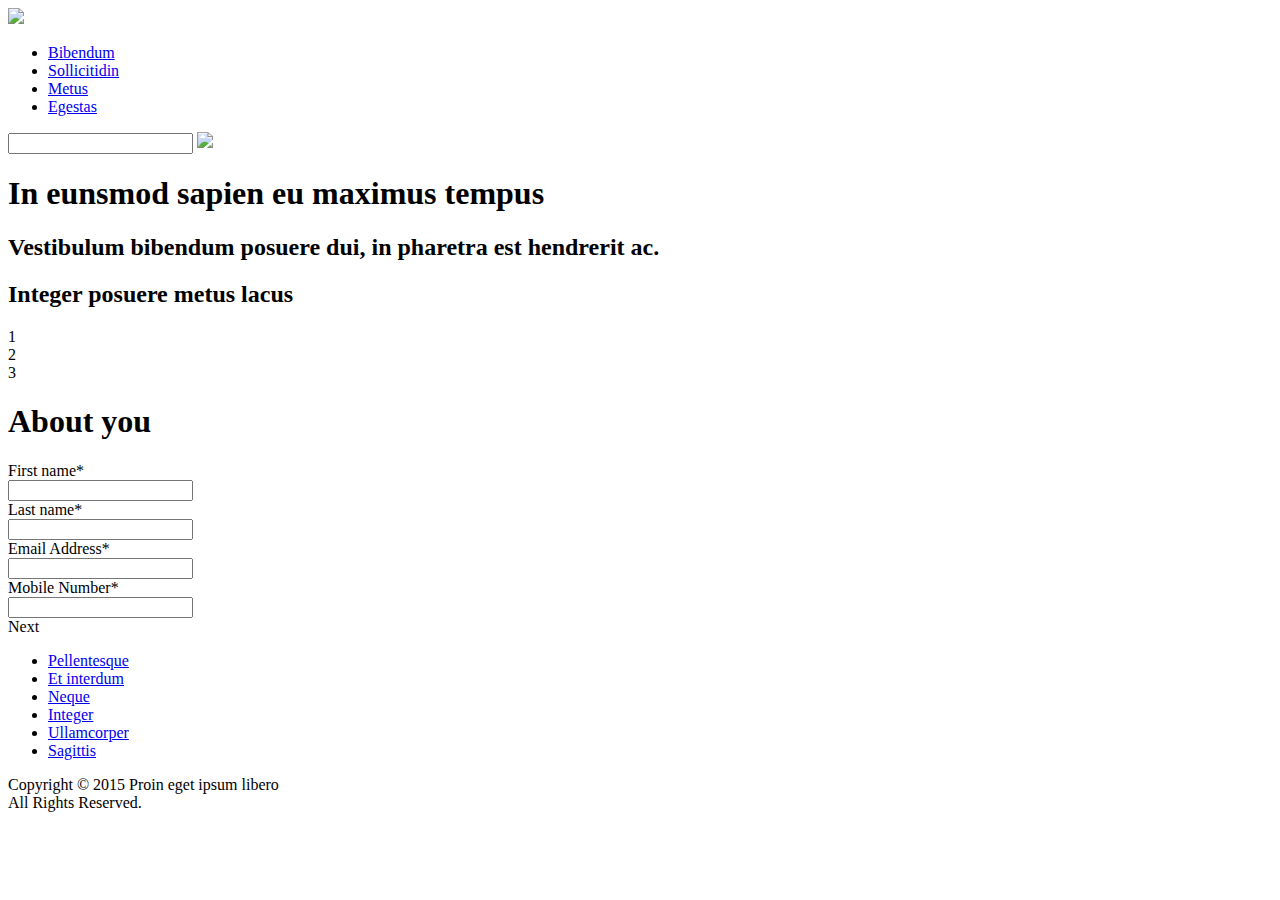
==== index.html @ 46037002 "Added form content in index.html and screen.scss!" ====
<!DOCTYPE html>
<html lang="en">
<head>
    <meta charset="UTF-8">
    <link rel="stylesheet" href="stylesheets/screen.css"/>
    <title>VIVAMUS</title>
</head>
<body>
    <header>
        <div class="logo-div">
            <img src="images/NXTLVL_WEBDEV_VIVA_LOGO.png" class="logo">
        </div>
        <div class="menu-div">
            <ul>
                <li>
                    <a href="#">Bibendum</a>
                </li>
                <li>
                    <a href="#">Sollicitidin</a>
                </li>
                <li>
                    <a href="#">Metus</a>
                </li>
                <li>
                    <a href="#">Egestas</a>
                </li>
            </ul>
        </div>
        <div class="search-div">
            <input src="image/search.png">
            <img src="images/NXTLVL_WEBDEV_ICON_MAGNIFYING.png"/>
        </div>
    </header>

    <!-- section-->
    <section>
        <div>
        <h1>In eunsmod sapien eu maximus tempus</h1>
        </div>
        <div>
        <h2>Vestibulum bibendum posuere dui, in pharetra est hendrerit ac.</h2>
        <h2>Integer posuere metus lacus</h2>
        </div>
    </section>

    <div class="first-page-div">
        <!--each div must display: inline-block;-->
        <div class="phase-div">
            <div class="round-div" id="first-phase">1</div>
            <div class="round-div" id="circle-center">2</div>
            <div class="round-div">3</div>
            <div class="dash-div"></div>
        </div>


        <div class="form-first-page-div">
            <form>
                <h1>About you</h1>
                <div class="center-div">
                    <div class="row-div">
                        <div class="halfWidth-div">
                            <div class="form-head-font">
                                First name*
                            </div>
                            <div class="left">
                                <input type="text"/>
                            </div>
                        </div>
                        <div  class="halfWidth-div">
                            <div id="right-form-head-font">
                                Last name*
                            </div>
                            <div class="right">
                                <input type="text"/>
                            </div>
                        </div>

                    </div>
                    <div class="row-div">
                        <div class="form-head-font">
                            Email Address*
                        </div>
                        <div class="fullWidth">
                            <input type="text"/>
                        </div>
                    </div>
                    <div class="row-div">
                        <div class="form-head-font">
                            Mobile Number*
                        </div>
                        <div class="fullWidth">
                            <input type="text"/>
                        </div>
                    </div>

                </div>


            </form>


            <!--float right-->


        </div>
        <div class="button-div">
            <div class="button">Next</div>
        </div>

    </div>

    <footer>
        <div class="circles">
            <div></div>
            <div></div>
            <div></div>
            <div></div>
            <div></div>
        </div>
        <div class="links">
            <ul>
                <li>
                    <a href="#">Pellentesque</a>
                </li>
                <li>
                    <a href="#">Et interdum</a>
                </li>
                <li>
                    <a href="#">Neque</a>
                </li>
                <li>
                    <a href="#">Integer</a>
                </li>
                <li>
                    <a href="#">Ullamcorper</a>
                </li>
                <li>
                    <a href="#">Sagittis</a>
                </li>
            </ul>
        </div>
        <div class="copy-right">
            Copyright &#169; 2015 Proin eget ipsum libero <br>
            All Rights Reserved.
        </div>
    </footer>

</body>
</html>
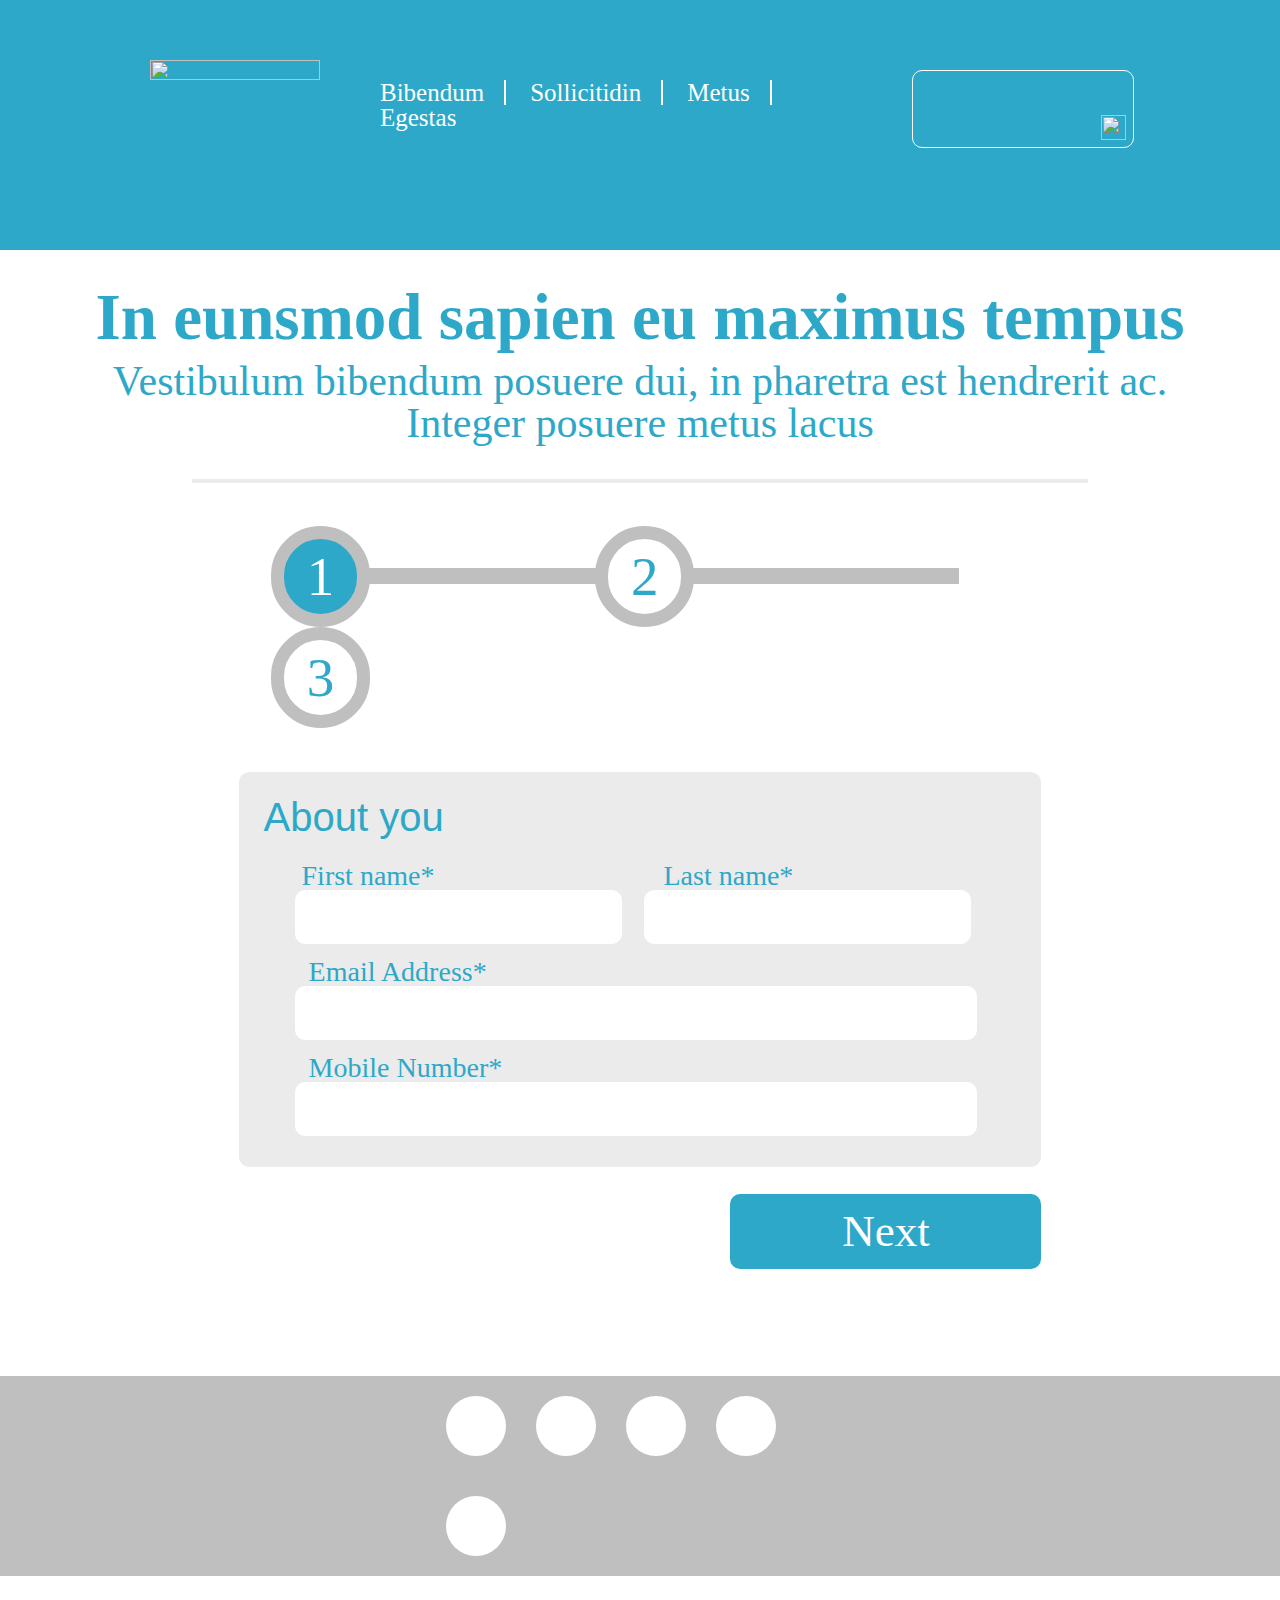
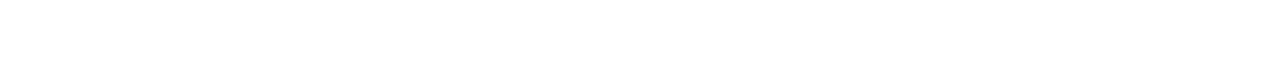
==== commit a33b29f5: "fix integration bug" ====
--- a/index.html
+++ b/index.html
@@ -109,6 +109,7 @@
 
     </div>
 
+
     <footer>
         <div class="circles">
             <div></div>
--- a/stylesheets/screen.css
+++ b/stylesheets/screen.css
@@ -0,0 +1,403 @@
+/* Welcome to Compass.
+ * In this file you should write your main styles. (or centralize your imports)
+ * Import this file using the following HTML or equivalent:
+ * <link href="/stylesheets/screen.css" media="screen, projection" rel="stylesheet" type="text/css" /> */
+/* line 5, ../../../../../Ruby23-x64/lib/ruby/gems/2.3.0/gems/compass-core-1.0.3/stylesheets/compass/reset/_utilities.scss */
+html, body, div, span, applet, object, iframe,
+h1, h2, h3, h4, h5, h6, p, blockquote, pre,
+a, abbr, acronym, address, big, cite, code,
+del, dfn, em, img, ins, kbd, q, s, samp,
+small, strike, strong, sub, sup, tt, var,
+b, u, i, center,
+dl, dt, dd, ol, ul, li,
+fieldset, form, label, legend,
+table, caption, tbody, tfoot, thead, tr, th, td,
+article, aside, canvas, details, embed,
+figure, figcaption, footer, header, hgroup,
+menu, nav, output, ruby, section, summary,
+time, mark, audio, video {
+  margin: 0;
+  padding: 0;
+  border: 0;
+  font: inherit;
+  font-size: 100%;
+  vertical-align: baseline;
+}
+
+/* line 22, ../../../../../Ruby23-x64/lib/ruby/gems/2.3.0/gems/compass-core-1.0.3/stylesheets/compass/reset/_utilities.scss */
+html {
+  line-height: 1;
+}
+
+/* line 24, ../../../../../Ruby23-x64/lib/ruby/gems/2.3.0/gems/compass-core-1.0.3/stylesheets/compass/reset/_utilities.scss */
+ol, ul {
+  list-style: none;
+}
+
+/* line 26, ../../../../../Ruby23-x64/lib/ruby/gems/2.3.0/gems/compass-core-1.0.3/stylesheets/compass/reset/_utilities.scss */
+table {
+  border-collapse: collapse;
+  border-spacing: 0;
+}
+
+/* line 28, ../../../../../Ruby23-x64/lib/ruby/gems/2.3.0/gems/compass-core-1.0.3/stylesheets/compass/reset/_utilities.scss */
+caption, th, td {
+  text-align: left;
+  font-weight: normal;
+  vertical-align: middle;
+}
+
+/* line 30, ../../../../../Ruby23-x64/lib/ruby/gems/2.3.0/gems/compass-core-1.0.3/stylesheets/compass/reset/_utilities.scss */
+q, blockquote {
+  quotes: none;
+}
+/* line 103, ../../../../../Ruby23-x64/lib/ruby/gems/2.3.0/gems/compass-core-1.0.3/stylesheets/compass/reset/_utilities.scss */
+q:before, q:after, blockquote:before, blockquote:after {
+  content: "";
+  content: none;
+}
+
+/* line 32, ../../../../../Ruby23-x64/lib/ruby/gems/2.3.0/gems/compass-core-1.0.3/stylesheets/compass/reset/_utilities.scss */
+a img {
+  border: none;
+}
+
+/* line 116, ../../../../../Ruby23-x64/lib/ruby/gems/2.3.0/gems/compass-core-1.0.3/stylesheets/compass/reset/_utilities.scss */
+article, aside, details, figcaption, figure, footer, header, hgroup, main, menu, nav, section, summary {
+  display: block;
+}
+
+/* line 21, ../sass/screen.scss */
+header {
+  width: auto;
+  margin: 0;
+  background-color: #2da8c9;
+  height: 250px;
+  color: #ffffff;
+}
+/* line 27, ../sass/screen.scss */
+header div {
+  float: left;
+  margin-top: 60px;
+}
+
+/* line 33, ../sass/screen.scss */
+.logo-div {
+  margin-left: 150px;
+  width: 170px;
+}
+
+/* line 38, ../sass/screen.scss */
+img.logo {
+  width: 100%;
+  height: 100%;
+}
+
+/* line 43, ../sass/screen.scss */
+.menu-div {
+  width: 40%;
+  margin-left: 40px;
+  margin-right: 40px;
+  padding-top: 20px;
+}
+/* line 48, ../sass/screen.scss */
+.menu-div ul {
+  list-style-type: none;
+}
+/* line 50, ../sass/screen.scss */
+.menu-div ul li {
+  display: inline-block;
+  border-right: 2px solid #ffffff;
+}
+/* line 53, ../sass/screen.scss */
+.menu-div ul li a {
+  text-decoration: none;
+  color: #ffffff;
+  font-size: 25px;
+  padding-left: 20px;
+  padding-right: 20px;
+}
+/* line 60, ../sass/screen.scss */
+.menu-div ul li a:hover {
+  text-decoration: underline;
+}
+/* line 64, ../sass/screen.scss */
+.menu-div ul li:last-child {
+  border-right: none;
+}
+
+/* line 70, ../sass/screen.scss */
+.search-div {
+  border: 1px solid #ffffff;
+  margin-top: 70px;
+  width: 220px;
+  border-radius: 10px;
+  padding: 0%;
+}
+/* line 77, ../sass/screen.scss */
+.search-div input {
+  height: 35px;
+  width: 180px;
+  border-style: none;
+  background-color: transparent;
+  font-size: 15pt;
+  margin-left: 7px;
+}
+/* line 85, ../sass/screen.scss */
+.search-div input:focus {
+  outline-color: transparent;
+  outline-style: none;
+  color: #ffffff;
+}
+/* line 90, ../sass/screen.scss */
+.search-div img {
+  float: right;
+  width: 25px;
+  height: 25px;
+  padding: 7px 7px 7px 0px;
+}
+
+/* line 99, ../sass/screen.scss */
+section {
+  text-align: center;
+  font-family: calibri;
+}
+/* line 103, ../sass/screen.scss */
+section div {
+  margin-top: 35px;
+}
+/* line 106, ../sass/screen.scss */
+section div h1 {
+  color: #2da8c9;
+  font-size: 65px;
+  font-weight: bold;
+}
+/* line 111, ../sass/screen.scss */
+section div h2 {
+  color: #2da8c9;
+  font-size: 42px;
+}
+/* line 116, ../sass/screen.scss */
+section div:last-child {
+  margin-top: 10px;
+  margin-bottom: 35px;
+}
+
+/* line 122, ../sass/screen.scss */
+footer {
+  clear: both;
+  background-color: #bfbfbf;
+  height: 200px;
+  font-family: calibri;
+  text-align: center;
+}
+/* line 129, ../sass/screen.scss */
+footer div.circles {
+  width: 35%;
+  margin: 0 auto;
+}
+/* line 132, ../sass/screen.scss */
+footer div.circles div {
+  float: left;
+  padding: 30px;
+  border-radius: 30px;
+  margin-left: 30px;
+  margin-top: 20px;
+  margin-bottom: 20px;
+  background-color: #ffffff;
+}
+/* line 143, ../sass/screen.scss */
+footer div.links {
+  width: 70%;
+  margin: 0 auto;
+  clear: both;
+  margin-bottom: 20px;
+}
+/* line 148, ../sass/screen.scss */
+footer div.links ul {
+  list-style: none;
+}
+/* line 150, ../sass/screen.scss */
+footer div.links ul li {
+  display: inline-block;
+  border-right: 2px solid #ffffff;
+  padding-left: 20px;
+  padding-right: 20px;
+}
+/* line 155, ../sass/screen.scss */
+footer div.links ul li a {
+  text-decoration: none;
+  color: #ffffff;
+  font-size: 25px;
+}
+/* line 160, ../sass/screen.scss */
+footer div.links ul li a:hover {
+  text-decoration: underline;
+}
+/* line 164, ../sass/screen.scss */
+footer div.links ul li:last-child {
+  border-right: 0;
+}
+/* line 170, ../sass/screen.scss */
+footer div.copy-right {
+  width: 50%;
+  margin: 0 auto;
+  color: #ffffff;
+  font-size: 20px;
+}
+
+/*
+Form content
+*/
+/* line 182, ../sass/screen.scss */
+.float-left, .first-page-div div, .first-page-div .form-first-page-div form div.center-div div.row-div div.halfWidth-div div.left input {
+  float: left;
+}
+
+/* line 186, ../sass/screen.scss */
+.float-right, .first-page-div .form-first-page-div form div.center-div div.row-div div.halfWidth-div div.right input, .first-page-div .button-div div.button {
+  float: right;
+}
+
+/* line 189, ../sass/screen.scss */
+.form-head-font {
+  padding: 0 0 0 2%;
+  font-family: calibri;
+  font-size: 28px;
+  color: #2da8c9;
+}
+
+/* line 196, ../sass/screen.scss */
+#right-form-head-font {
+  padding: 0 0 0 9%;
+  font-family: calibri;
+  font-size: 28px;
+  color: #2da8c9;
+}
+
+/* line 203, ../sass/screen.scss */
+.first-page-div {
+  margin: 0% 15% 0% 15%;
+  border: 2px solid #ebebeb;
+  align: center;
+}
+/* line 212, ../sass/screen.scss */
+.first-page-div div.phase-div {
+  margin: 5% 5% 5% 5%;
+  width: 90%;
+}
+/* line 217, ../sass/screen.scss */
+.first-page-div div.phase-div div.dash-div {
+  position: absolute;
+  z-index: -1;
+  margin-left: 5%;
+  margin-top: 42px;
+  width: 50%;
+  border: 8px solid #bfbfbf;
+}
+/* line 226, ../sass/screen.scss */
+.first-page-div div.phase-div div.round-div {
+  z-index: 0;
+  margin: 0 3% 0 4%;
+  font-family: calibri;
+  background: white;
+  font-size: 55px;
+  color: #2da8c9;
+  border: 13px solid #bfbfbf;
+  padding: 10px 23px 10px 23px;
+  border-radius: 80px;
+}
+/* line 240, ../sass/screen.scss */
+.first-page-div div#circle-center {
+  margin: 0 25% 0 25%;
+}
+/* line 244, ../sass/screen.scss */
+.first-page-div div#first-phase {
+  background: #2da8c9;
+  color: white;
+}
+/* line 249, ../sass/screen.scss */
+.first-page-div div#second-phase {
+  background: #2da8c9;
+}
+/* line 253, ../sass/screen.scss */
+.first-page-div div#second-phase {
+  background: #2da8c9;
+}
+/* line 260, ../sass/screen.scss */
+.first-page-div .form-first-page-div {
+  clear: both;
+  width: 90%;
+  margin: 0px 5% 0% 5%;
+  alignment: center;
+  background: #ebebeb;
+  border-radius: 10px;
+  padding-bottom: 2%;
+}
+/* line 269, ../sass/screen.scss */
+.first-page-div .form-first-page-div h1 {
+  padding: 25px;
+  font-family: "Arial";
+  font-size: 40px;
+  color: #2da8c9;
+}
+/* line 278, ../sass/screen.scss */
+.first-page-div .form-first-page-div form div.center-div {
+  margin: 0% 7% 0% 7%;
+}
+/* line 281, ../sass/screen.scss */
+.first-page-div .form-first-page-div form div.center-div div.row-div {
+  width: 100%;
+  margin: 0% 0% 2% 0%;
+}
+/* line 287, ../sass/screen.scss */
+.first-page-div .form-first-page-div form div.center-div div.row-div div.fullWidth {
+  clear: both;
+  width: 100%;
+}
+/* line 291, ../sass/screen.scss */
+.first-page-div .form-first-page-div form div.center-div div.row-div div.fullWidth input {
+  border: 1px solid white;
+  height: 50px;
+  width: 98%;
+  border-radius: 10px;
+  font-size: 30px;
+}
+/* line 300, ../sass/screen.scss */
+.first-page-div .form-first-page-div form div.center-div div.row-div div.halfWidth-div {
+  display: inline-block;
+  width: 49%;
+}
+/* line 306, ../sass/screen.scss */
+.first-page-div .form-first-page-div form div.center-div div.row-div div.halfWidth-div div.left input {
+  border: 1px solid white;
+  height: 50px;
+  width: 95%;
+  border-radius: 10px;
+  font-size: 30px;
+}
+/* line 318, ../sass/screen.scss */
+.first-page-div .form-first-page-div form div.center-div div.row-div div.halfWidth-div div.right input {
+  border: 1px solid white;
+  height: 50px;
+  width: 95%;
+  border-radius: 10px;
+  font-size: 30px;
+}
+/* line 337, ../sass/screen.scss */
+.first-page-div .button-div {
+  margin: 3% 0 12% 5%;
+  padding: 0px;
+  width: 90%;
+}
+/* line 343, ../sass/screen.scss */
+.first-page-div .button-div div.button {
+  padding: 15px;
+  background: #2da8c9;
+  text-align: center;
+  width: 35%;
+  border-radius: 10px;
+  font-family: calibri;
+  font-size: 45px;
+  color: #ffffff;
+}
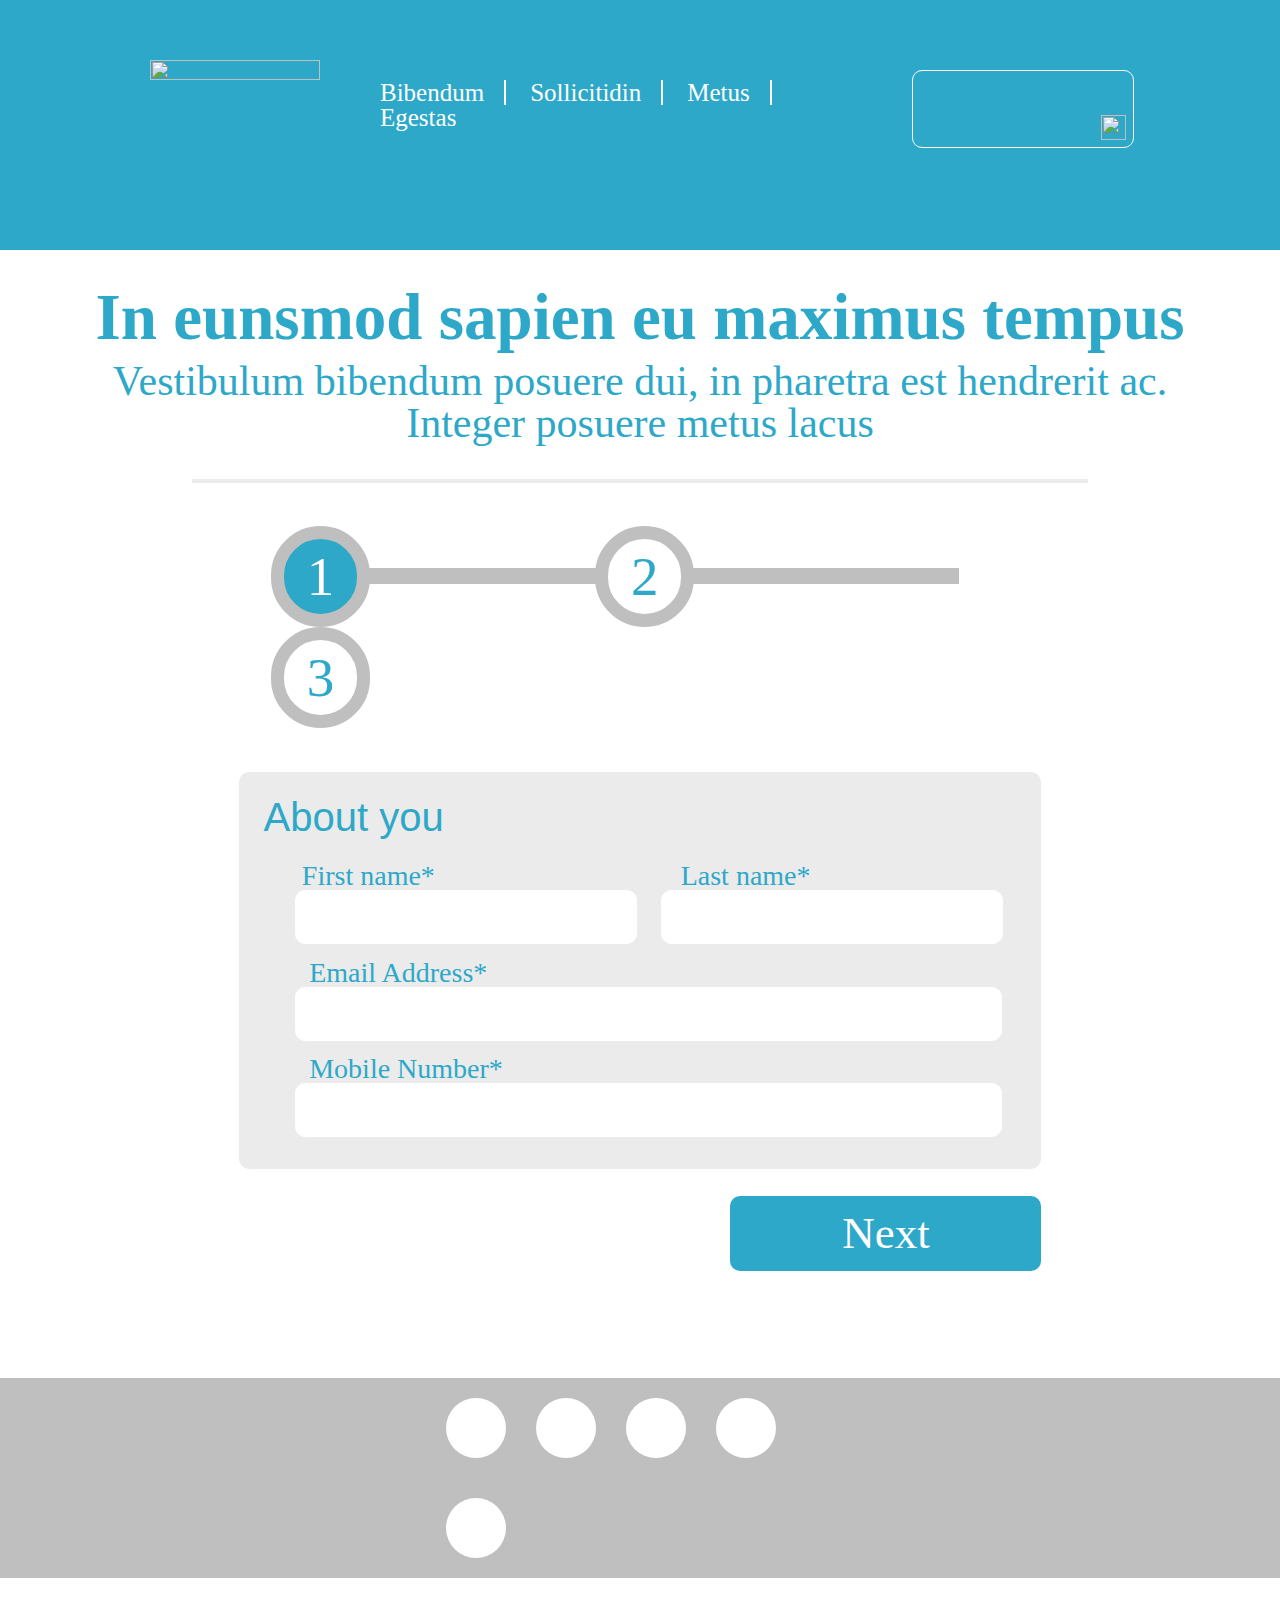
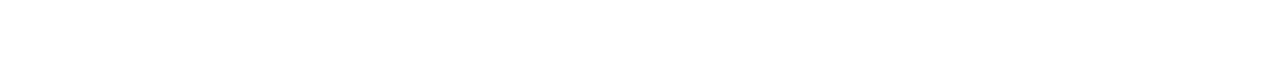
==== commit 347d678f: "Fix round color merge" ====
--- a/index.html
+++ b/index.html
@@ -46,7 +46,7 @@
     <div class="first-page-div">
         <!--each div must display: inline-block;-->
         <div class="phase-div">
-            <div class="round-div" id="first-phase">1</div>
+            <div class="round-div round-color" id="first-phase">1</div>
             <div class="round-div" id="circle-center">2</div>
             <div class="round-div">3</div>
             <div class="dash-div"></div>
@@ -55,7 +55,7 @@
 
         <div class="form-first-page-div">
             <form>
-                <h1>About you</h1>
+                <div class="header-text">About you</div>
                 <div class="center-div">
                     <div class="row-div">
                         <div class="halfWidth-div">
@@ -104,7 +104,9 @@
 
         </div>
         <div class="button-div">
+            <a href="secondPage.html">
             <div class="button">Next</div>
+            </a>
         </div>
 
     </div>
--- a/stylesheets/screen.css
+++ b/stylesheets/screen.css
@@ -255,7 +255,7 @@
 }
 
 /* line 186, ../sass/screen.scss */
-.float-right, .first-page-div .form-first-page-div form div.center-div div.row-div div.halfWidth-div div.right input, .first-page-div .button-div div.button {
+.float-right, .first-page-div .form-first-page-div form div.center-div div.row-div div.halfWidth-div div.right input, .first-page-div .button-div a div.button {
   float: right;
 }
 
@@ -307,68 +307,81 @@
   padding: 10px 23px 10px 23px;
   border-radius: 80px;
 }
-/* line 240, ../sass/screen.scss */
+/* line 238, ../sass/screen.scss */
+.first-page-div div.phase-div div.round-color {
+  background: #2da8c9;
+  color: white;
+}
+/* line 245, ../sass/screen.scss */
 .first-page-div div#circle-center {
   margin: 0 25% 0 25%;
 }
-/* line 244, ../sass/screen.scss */
-.first-page-div div#first-phase {
-  background: #2da8c9;
-  color: white;
-}
-/* line 249, ../sass/screen.scss */
-.first-page-div div#second-phase {
-  background: #2da8c9;
-}
-/* line 253, ../sass/screen.scss */
-.first-page-div div#second-phase {
-  background: #2da8c9;
-}
-/* line 260, ../sass/screen.scss */
+/* line 250, ../sass/screen.scss */
 .first-page-div .form-first-page-div {
   clear: both;
   width: 90%;
   margin: 0px 5% 0% 5%;
-  alignment: center;
   background: #ebebeb;
   border-radius: 10px;
   padding-bottom: 2%;
 }
-/* line 269, ../sass/screen.scss */
-.first-page-div .form-first-page-div h1 {
+/* line 258, ../sass/screen.scss */
+.first-page-div .form-first-page-div div.header-text {
   padding: 25px;
   font-family: "Arial";
   font-size: 40px;
   color: #2da8c9;
 }
-/* line 278, ../sass/screen.scss */
+/* line 267, ../sass/screen.scss */
 .first-page-div .form-first-page-div form div.center-div {
   margin: 0% 7% 0% 7%;
-}
-/* line 281, ../sass/screen.scss */
+  width: 90%;
+}
+/* line 271, ../sass/screen.scss */
 .first-page-div .form-first-page-div form div.center-div div.row-div {
   width: 100%;
   margin: 0% 0% 2% 0%;
 }
-/* line 287, ../sass/screen.scss */
+/* line 277, ../sass/screen.scss */
+.first-page-div .form-first-page-div form div.center-div div.row-div div.checkbox {
+  margin-top: 3%;
+  width: 30px;
+  height: 30px;
+  background-color: #ffffff;
+  border-radius: 5px;
+}
+/* line 284, ../sass/screen.scss */
+.first-page-div .form-first-page-div form div.center-div div.row-div div.checkbox input[type=checkbox] {
+  width: 30px;
+  height: 30px;
+}
+/* line 292, ../sass/screen.scss */
 .first-page-div .form-first-page-div form div.center-div div.row-div div.fullWidth {
   clear: both;
   width: 100%;
 }
-/* line 291, ../sass/screen.scss */
+/* line 296, ../sass/screen.scss */
 .first-page-div .form-first-page-div form div.center-div div.row-div div.fullWidth input {
   border: 1px solid white;
   height: 50px;
-  width: 98%;
+  width: 97%;
   border-radius: 10px;
   font-size: 30px;
 }
-/* line 300, ../sass/screen.scss */
+/* line 304, ../sass/screen.scss */
+.first-page-div .form-first-page-div form div.center-div div.row-div div.fullWidth textarea {
+  width: 97%;
+  height: 160px;
+  border-radius: 10px;
+  border-style: none;
+  margin-top: 1%;
+}
+/* line 314, ../sass/screen.scss */
 .first-page-div .form-first-page-div form div.center-div div.row-div div.halfWidth-div {
   display: inline-block;
   width: 49%;
 }
-/* line 306, ../sass/screen.scss */
+/* line 320, ../sass/screen.scss */
 .first-page-div .form-first-page-div form div.center-div div.row-div div.halfWidth-div div.left input {
   border: 1px solid white;
   height: 50px;
@@ -376,7 +389,7 @@
   border-radius: 10px;
   font-size: 30px;
 }
-/* line 318, ../sass/screen.scss */
+/* line 332, ../sass/screen.scss */
 .first-page-div .form-first-page-div form div.center-div div.row-div div.halfWidth-div div.right input {
   border: 1px solid white;
   height: 50px;
@@ -384,14 +397,14 @@
   border-radius: 10px;
   font-size: 30px;
 }
-/* line 337, ../sass/screen.scss */
+/* line 352, ../sass/screen.scss */
 .first-page-div .button-div {
   margin: 3% 0 12% 5%;
   padding: 0px;
   width: 90%;
 }
-/* line 343, ../sass/screen.scss */
-.first-page-div .button-div div.button {
+/* line 358, ../sass/screen.scss */
+.first-page-div .button-div a div.button {
   padding: 15px;
   background: #2da8c9;
   text-align: center;
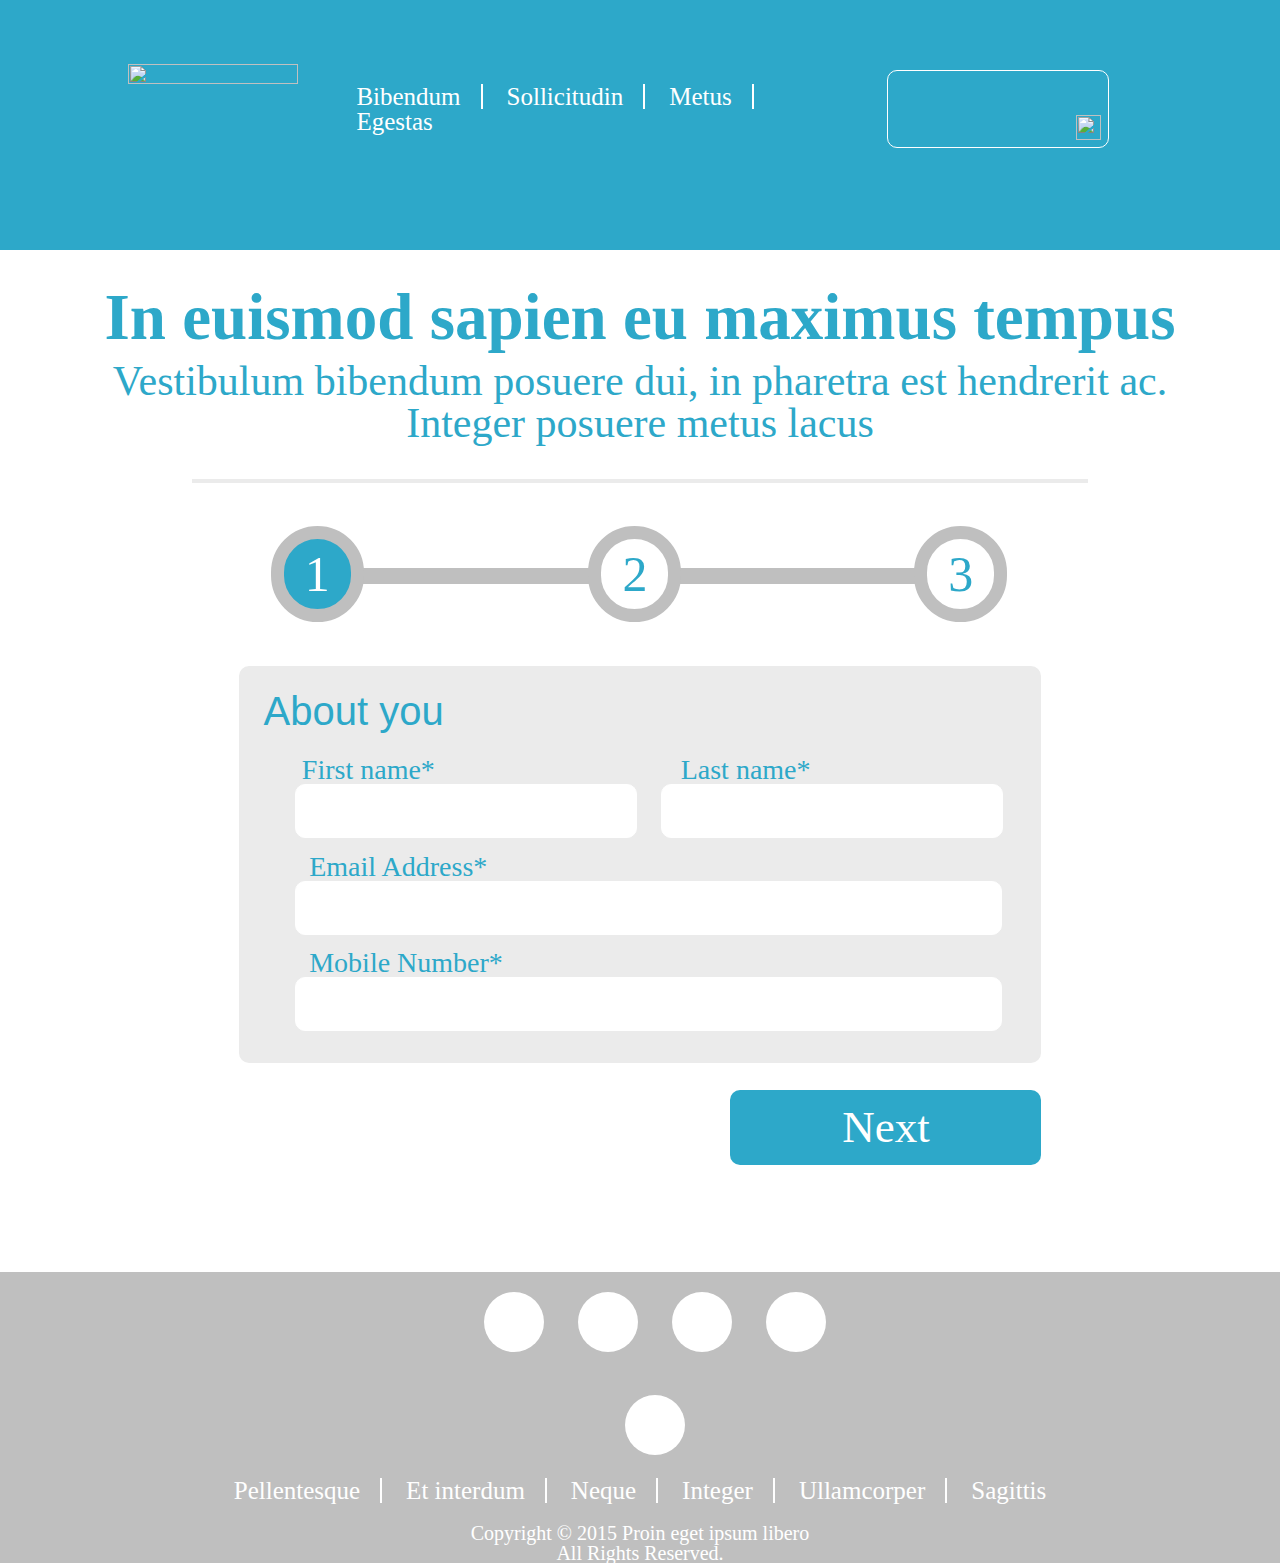
==== commit 6cdfdc79: "Fix some bugs" ====
--- a/index.html
+++ b/index.html
@@ -16,7 +16,7 @@
                     <a href="#">Bibendum</a>
                 </li>
                 <li>
-                    <a href="#">Sollicitidin</a>
+                    <a href="#">Sollicitudin</a>
                 </li>
                 <li>
                     <a href="#">Metus</a>
@@ -27,7 +27,7 @@
             </ul>
         </div>
         <div class="search-div">
-            <input src="image/search.png">
+            <input type="text">
             <img src="images/NXTLVL_WEBDEV_ICON_MAGNIFYING.png"/>
         </div>
     </header>
@@ -35,7 +35,7 @@
     <!-- section-->
     <section>
         <div>
-        <h1>In eunsmod sapien eu maximus tempus</h1>
+        <h1>In euismod sapien eu maximus tempus</h1>
         </div>
         <div>
         <h2>Vestibulum bibendum posuere dui, in pharetra est hendrerit ac.</h2>
@@ -46,7 +46,7 @@
     <div class="first-page-div">
         <!--each div must display: inline-block;-->
         <div class="phase-div">
-            <div class="round-div round-color" id="first-phase">1</div>
+            <div class="round-div round-color">1</div>
             <div class="round-div" id="circle-center">2</div>
             <div class="round-div">3</div>
             <div class="dash-div"></div>
@@ -105,7 +105,7 @@
         </div>
         <div class="button-div">
             <a href="secondPage.html">
-            <div class="button">Next</div>
+            <div class="button-next">Next</div>
             </a>
         </div>
 
@@ -113,38 +113,40 @@
 
 
     <footer>
-        <div class="circles">
-            <div></div>
-            <div></div>
-            <div></div>
-            <div></div>
-            <div></div>
-        </div>
-        <div class="links">
-            <ul>
-                <li>
-                    <a href="#">Pellentesque</a>
-                </li>
-                <li>
-                    <a href="#">Et interdum</a>
-                </li>
-                <li>
-                    <a href="#">Neque</a>
-                </li>
-                <li>
-                    <a href="#">Integer</a>
-                </li>
-                <li>
-                    <a href="#">Ullamcorper</a>
-                </li>
-                <li>
-                    <a href="#">Sagittis</a>
-                </li>
-            </ul>
-        </div>
-        <div class="copy-right">
-            Copyright &#169; 2015 Proin eget ipsum libero <br>
-            All Rights Reserved.
+        <div>
+            <div class="circles">
+                <div></div>
+                <div></div>
+                <div></div>
+                <div></div>
+                <div></div>
+            </div>
+            <div class="links">
+                <ul>
+                    <li>
+                        <a href="#">Pellentesque</a>
+                    </li>
+                    <li>
+                        <a href="#">Et interdum</a>
+                    </li>
+                    <li>
+                        <a href="#">Neque</a>
+                    </li>
+                    <li>
+                        <a href="#">Integer</a>
+                    </li>
+                    <li>
+                        <a href="#">Ullamcorper</a>
+                    </li>
+                    <li>
+                        <a href="#">Sagittis</a>
+                    </li>
+                </ul>
+            </div>
+            <div class="copy-right">
+                Copyright &#169; 2015 Proin eget ipsum libero <br>
+                All Rights Reserved.
+            </div>
         </div>
     </footer>
 
--- a/stylesheets/screen.css
+++ b/stylesheets/screen.css
@@ -67,7 +67,7 @@
   display: block;
 }
 
-/* line 21, ../sass/screen.scss */
+/* line 22, ../sass/screen.scss */
 header {
   width: auto;
   margin: 0;
@@ -75,41 +75,41 @@
   height: 250px;
   color: #ffffff;
 }
-/* line 27, ../sass/screen.scss */
+/* line 28, ../sass/screen.scss */
 header div {
   float: left;
-  margin-top: 60px;
-}
-
-/* line 33, ../sass/screen.scss */
+  margin-top: 5%;
+}
+
+/* line 34, ../sass/screen.scss */
 .logo-div {
-  margin-left: 150px;
+  margin-left: 10%;
   width: 170px;
 }
 
-/* line 38, ../sass/screen.scss */
+/* line 39, ../sass/screen.scss */
 img.logo {
   width: 100%;
   height: 100%;
 }
 
-/* line 43, ../sass/screen.scss */
+/* line 44, ../sass/screen.scss */
 .menu-div {
   width: 40%;
-  margin-left: 40px;
-  margin-right: 40px;
+  margin-left: 3%;
+  margin-right: 3%;
   padding-top: 20px;
 }
-/* line 48, ../sass/screen.scss */
+/* line 49, ../sass/screen.scss */
 .menu-div ul {
   list-style-type: none;
 }
-/* line 50, ../sass/screen.scss */
+/* line 51, ../sass/screen.scss */
 .menu-div ul li {
   display: inline-block;
   border-right: 2px solid #ffffff;
 }
-/* line 53, ../sass/screen.scss */
+/* line 54, ../sass/screen.scss */
 .menu-div ul li a {
   text-decoration: none;
   color: #ffffff;
@@ -117,16 +117,16 @@
   padding-left: 20px;
   padding-right: 20px;
 }
-/* line 60, ../sass/screen.scss */
+/* line 61, ../sass/screen.scss */
 .menu-div ul li a:hover {
   text-decoration: underline;
 }
-/* line 64, ../sass/screen.scss */
+/* line 65, ../sass/screen.scss */
 .menu-div ul li:last-child {
   border-right: none;
 }
 
-/* line 70, ../sass/screen.scss */
+/* line 71, ../sass/screen.scss */
 .search-div {
   border: 1px solid #ffffff;
   margin-top: 70px;
@@ -134,7 +134,7 @@
   border-radius: 10px;
   padding: 0%;
 }
-/* line 77, ../sass/screen.scss */
+/* line 78, ../sass/screen.scss */
 .search-div input {
   height: 35px;
   width: 180px;
@@ -143,13 +143,13 @@
   font-size: 15pt;
   margin-left: 7px;
 }
-/* line 85, ../sass/screen.scss */
+/* line 86, ../sass/screen.scss */
 .search-div input:focus {
   outline-color: transparent;
   outline-style: none;
   color: #ffffff;
 }
-/* line 90, ../sass/screen.scss */
+/* line 91, ../sass/screen.scss */
 .search-div img {
   float: right;
   width: 25px;
@@ -157,48 +157,47 @@
   padding: 7px 7px 7px 0px;
 }
 
-/* line 99, ../sass/screen.scss */
+/* line 100, ../sass/screen.scss */
 section {
   text-align: center;
   font-family: calibri;
 }
-/* line 103, ../sass/screen.scss */
+/* line 104, ../sass/screen.scss */
 section div {
   margin-top: 35px;
 }
-/* line 106, ../sass/screen.scss */
+/* line 107, ../sass/screen.scss */
 section div h1 {
   color: #2da8c9;
   font-size: 65px;
   font-weight: bold;
 }
-/* line 111, ../sass/screen.scss */
+/* line 112, ../sass/screen.scss */
 section div h2 {
   color: #2da8c9;
   font-size: 42px;
 }
-/* line 116, ../sass/screen.scss */
+/* line 117, ../sass/screen.scss */
 section div:last-child {
   margin-top: 10px;
   margin-bottom: 35px;
 }
 
-/* line 122, ../sass/screen.scss */
-footer {
+/* line 124, ../sass/screen.scss */
+footer div {
   clear: both;
   background-color: #bfbfbf;
-  height: 200px;
   font-family: calibri;
   text-align: center;
 }
-/* line 129, ../sass/screen.scss */
-footer div.circles {
+/* line 130, ../sass/screen.scss */
+footer div div.circles {
   width: 35%;
   margin: 0 auto;
 }
-/* line 132, ../sass/screen.scss */
-footer div.circles div {
-  float: left;
+/* line 133, ../sass/screen.scss */
+footer div div.circles div {
+  display: inline-block;
   padding: 30px;
   border-radius: 30px;
   margin-left: 30px;
@@ -206,40 +205,40 @@
   margin-bottom: 20px;
   background-color: #ffffff;
 }
-/* line 143, ../sass/screen.scss */
-footer div.links {
+/* line 144, ../sass/screen.scss */
+footer div div.links {
   width: 70%;
   margin: 0 auto;
   clear: both;
   margin-bottom: 20px;
 }
-/* line 148, ../sass/screen.scss */
-footer div.links ul {
+/* line 149, ../sass/screen.scss */
+footer div div.links ul {
   list-style: none;
 }
-/* line 150, ../sass/screen.scss */
-footer div.links ul li {
+/* line 151, ../sass/screen.scss */
+footer div div.links ul li {
   display: inline-block;
   border-right: 2px solid #ffffff;
   padding-left: 20px;
   padding-right: 20px;
 }
-/* line 155, ../sass/screen.scss */
-footer div.links ul li a {
+/* line 156, ../sass/screen.scss */
+footer div div.links ul li a {
   text-decoration: none;
   color: #ffffff;
   font-size: 25px;
 }
-/* line 160, ../sass/screen.scss */
-footer div.links ul li a:hover {
+/* line 161, ../sass/screen.scss */
+footer div div.links ul li a:hover {
   text-decoration: underline;
 }
-/* line 164, ../sass/screen.scss */
-footer div.links ul li:last-child {
+/* line 165, ../sass/screen.scss */
+footer div div.links ul li:last-child {
   border-right: 0;
 }
-/* line 170, ../sass/screen.scss */
-footer div.copy-right {
+/* line 171, ../sass/screen.scss */
+footer div div.copy-right {
   width: 50%;
   margin: 0 auto;
   color: #ffffff;
@@ -249,17 +248,17 @@
 /*
 Form content
 */
-/* line 182, ../sass/screen.scss */
-.float-left, .first-page-div div, .first-page-div .form-first-page-div form div.center-div div.row-div div.halfWidth-div div.left input {
+/* line 184, ../sass/screen.scss */
+.float-left, .first-page-div div, .first-page-div .form-first-page-div form div.center-div div.row-div div.halfWidth-div div.left input, .first-page-div .button-div a div.button-back {
   float: left;
 }
 
-/* line 186, ../sass/screen.scss */
-.float-right, .first-page-div .form-first-page-div form div.center-div div.row-div div.halfWidth-div div.right input, .first-page-div .button-div a div.button {
+/* line 188, ../sass/screen.scss */
+.float-right, .first-page-div .form-first-page-div form div.center-div div.row-div div.halfWidth-div div.right input, .first-page-div .button-div a div.button-next {
   float: right;
 }
 
-/* line 189, ../sass/screen.scss */
+/* line 191, ../sass/screen.scss */
 .form-head-font {
   padding: 0 0 0 2%;
   font-family: calibri;
@@ -267,7 +266,7 @@
   color: #2da8c9;
 }
 
-/* line 196, ../sass/screen.scss */
+/* line 198, ../sass/screen.scss */
 #right-form-head-font {
   padding: 0 0 0 9%;
   font-family: calibri;
@@ -275,18 +274,18 @@
   color: #2da8c9;
 }
 
-/* line 203, ../sass/screen.scss */
+/* line 205, ../sass/screen.scss */
 .first-page-div {
   margin: 0% 15% 0% 15%;
   border: 2px solid #ebebeb;
   align: center;
 }
-/* line 212, ../sass/screen.scss */
+/* line 214, ../sass/screen.scss */
 .first-page-div div.phase-div {
   margin: 5% 5% 5% 5%;
   width: 90%;
 }
-/* line 217, ../sass/screen.scss */
+/* line 219, ../sass/screen.scss */
 .first-page-div div.phase-div div.dash-div {
   position: absolute;
   z-index: -1;
@@ -295,28 +294,28 @@
   width: 50%;
   border: 8px solid #bfbfbf;
 }
-/* line 226, ../sass/screen.scss */
+/* line 228, ../sass/screen.scss */
 .first-page-div div.phase-div div.round-div {
   z-index: 0;
   margin: 0 3% 0 4%;
-  font-family: calibri;
+  font-family: Lucida Sans;
   background: white;
-  font-size: 55px;
+  font-size: 50px;
   color: #2da8c9;
   border: 13px solid #bfbfbf;
-  padding: 10px 23px 10px 23px;
+  padding: 10px 21px 10px 21px;
   border-radius: 80px;
 }
-/* line 238, ../sass/screen.scss */
+/* line 240, ../sass/screen.scss */
 .first-page-div div.phase-div div.round-color {
   background: #2da8c9;
   color: white;
 }
-/* line 245, ../sass/screen.scss */
+/* line 247, ../sass/screen.scss */
 .first-page-div div#circle-center {
   margin: 0 25% 0 25%;
 }
-/* line 250, ../sass/screen.scss */
+/* line 251, ../sass/screen.scss */
 .first-page-div .form-first-page-div {
   clear: both;
   width: 90%;
@@ -325,42 +324,66 @@
   border-radius: 10px;
   padding-bottom: 2%;
 }
-/* line 258, ../sass/screen.scss */
+/* line 259, ../sass/screen.scss */
 .first-page-div .form-first-page-div div.header-text {
   padding: 25px;
   font-family: "Arial";
   font-size: 40px;
   color: #2da8c9;
 }
-/* line 267, ../sass/screen.scss */
+/* line 266, ../sass/screen.scss */
+.first-page-div .form-first-page-div form {
+  font-family: calibri;
+}
+/* line 270, ../sass/screen.scss */
 .first-page-div .form-first-page-div form div.center-div {
   margin: 0% 7% 0% 7%;
   width: 90%;
 }
-/* line 271, ../sass/screen.scss */
+/* line 274, ../sass/screen.scss */
 .first-page-div .form-first-page-div form div.center-div div.row-div {
   width: 100%;
   margin: 0% 0% 2% 0%;
 }
-/* line 277, ../sass/screen.scss */
+/* line 280, ../sass/screen.scss */
 .first-page-div .form-first-page-div form div.center-div div.row-div div.checkbox {
   margin-top: 3%;
+  display: inline-block;
+}
+/* line 284, ../sass/screen.scss */
+.first-page-div .form-first-page-div form div.center-div div.row-div div.checkbox input {
   width: 30px;
   height: 30px;
-  background-color: #ffffff;
-  border-radius: 5px;
-}
-/* line 284, ../sass/screen.scss */
-.first-page-div .form-first-page-div form div.center-div div.row-div div.checkbox input[type=checkbox] {
+  position: absolute;
+  z-index: 1;
+  opacity: 0;
+}
+/* line 291, ../sass/screen.scss */
+.first-page-div .form-first-page-div form div.center-div div.row-div div.checkbox span {
   width: 30px;
   height: 30px;
-}
-/* line 292, ../sass/screen.scss */
+  display: block;
+  background: #ffffff;
+  border-radius: 10px;
+}
+/* line 299, ../sass/screen.scss */
+.first-page-div .form-first-page-div form div.center-div div.row-div div.checkbox input:checked + span {
+  background: url("../images/checkIcon.png");
+}
+/* line 303, ../sass/screen.scss */
+.first-page-div .form-first-page-div form div.center-div div.row-div div.checkbox div {
+  color: #2da8c9;
+  font-size: 25px;
+  margin-top: 2%;
+  margin-left: 5%;
+  width: 100%;
+}
+/* line 314, ../sass/screen.scss */
 .first-page-div .form-first-page-div form div.center-div div.row-div div.fullWidth {
   clear: both;
   width: 100%;
 }
-/* line 296, ../sass/screen.scss */
+/* line 318, ../sass/screen.scss */
 .first-page-div .form-first-page-div form div.center-div div.row-div div.fullWidth input {
   border: 1px solid white;
   height: 50px;
@@ -368,7 +391,7 @@
   border-radius: 10px;
   font-size: 30px;
 }
-/* line 304, ../sass/screen.scss */
+/* line 326, ../sass/screen.scss */
 .first-page-div .form-first-page-div form div.center-div div.row-div div.fullWidth textarea {
   width: 97%;
   height: 160px;
@@ -376,12 +399,12 @@
   border-style: none;
   margin-top: 1%;
 }
-/* line 314, ../sass/screen.scss */
+/* line 336, ../sass/screen.scss */
 .first-page-div .form-first-page-div form div.center-div div.row-div div.halfWidth-div {
   display: inline-block;
   width: 49%;
 }
-/* line 320, ../sass/screen.scss */
+/* line 342, ../sass/screen.scss */
 .first-page-div .form-first-page-div form div.center-div div.row-div div.halfWidth-div div.left input {
   border: 1px solid white;
   height: 50px;
@@ -389,7 +412,7 @@
   border-radius: 10px;
   font-size: 30px;
 }
-/* line 332, ../sass/screen.scss */
+/* line 354, ../sass/screen.scss */
 .first-page-div .form-first-page-div form div.center-div div.row-div div.halfWidth-div div.right input {
   border: 1px solid white;
   height: 50px;
@@ -397,14 +420,15 @@
   border-radius: 10px;
   font-size: 30px;
 }
-/* line 352, ../sass/screen.scss */
+/* line 374, ../sass/screen.scss */
 .first-page-div .button-div {
   margin: 3% 0 12% 5%;
   padding: 0px;
   width: 90%;
 }
-/* line 358, ../sass/screen.scss */
-.first-page-div .button-div a div.button {
+/* line 380, ../sass/screen.scss */
+.first-page-div .button-div a div.button-back {
+  display: inline-block;
   padding: 15px;
   background: #2da8c9;
   text-align: center;
@@ -414,3 +438,15 @@
   font-size: 45px;
   color: #ffffff;
 }
+/* line 397, ../sass/screen.scss */
+.first-page-div .button-div a div.button-next {
+  display: inline-block;
+  padding: 15px;
+  background: #2da8c9;
+  text-align: center;
+  width: 35%;
+  border-radius: 10px;
+  font-family: calibri;
+  font-size: 45px;
+  color: #ffffff;
+}
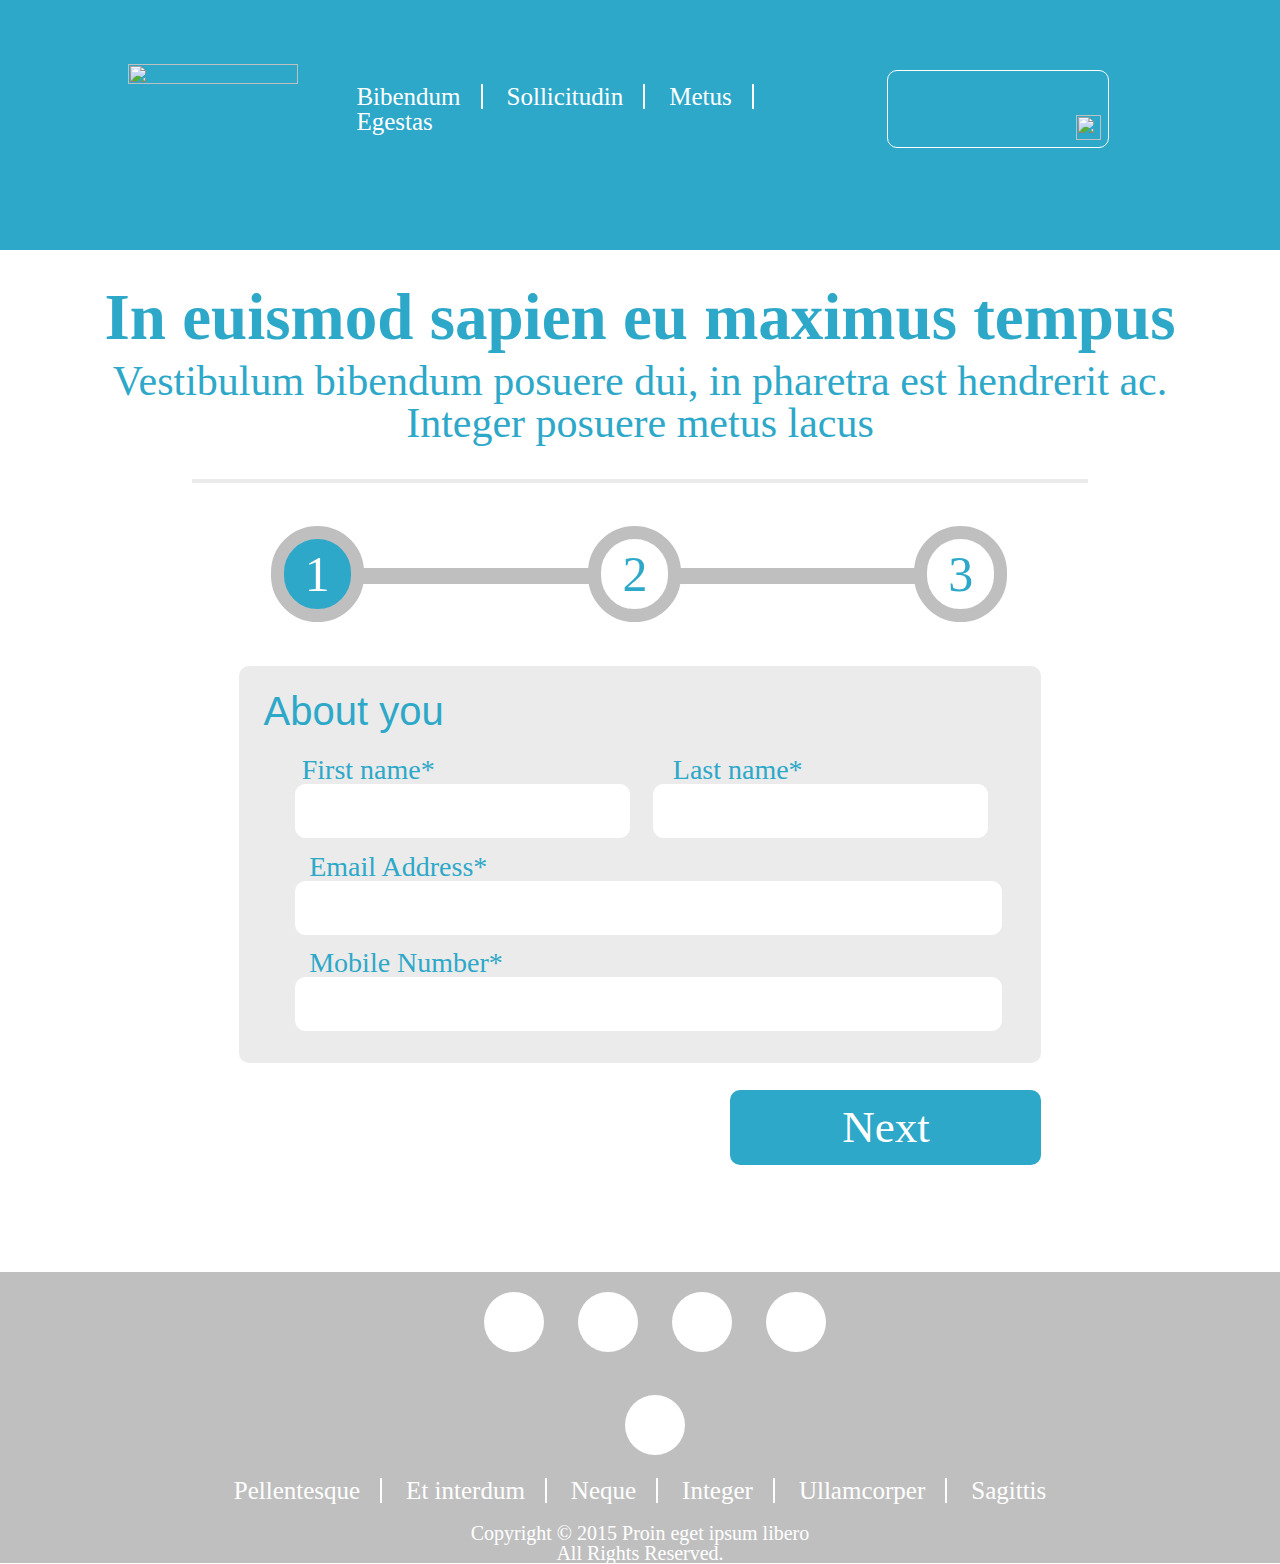
==== commit 01fb75be: "Fix" ====
--- a/index.html
+++ b/index.html
@@ -11,20 +11,22 @@
             <img src="images/NXTLVL_WEBDEV_VIVA_LOGO.png" class="logo">
         </div>
         <div class="menu-div">
-            <ul>
-                <li>
-                    <a href="#">Bibendum</a>
-                </li>
-                <li>
-                    <a href="#">Sollicitudin</a>
-                </li>
-                <li>
-                    <a href="#">Metus</a>
-                </li>
-                <li>
-                    <a href="#">Egestas</a>
-                </li>
-            </ul>
+            <nav>
+                <ul>
+                    <li>
+                        <a href="#">Bibendum</a>
+                    </li>
+                    <li>
+                        <a href="#">Sollicitudin</a>
+                    </li>
+                    <li>
+                        <a href="#">Metus</a>
+                    </li>
+                    <li>
+                        <a href="#">Egestas</a>
+                    </li>
+                </ul>
+            </nav>
         </div>
         <div class="search-div">
             <input type="text">
--- a/stylesheets/screen.css
+++ b/stylesheets/screen.css
@@ -69,7 +69,7 @@
 
 /* line 22, ../sass/screen.scss */
 header {
-  width: auto;
+  width: 100%;
   margin: 0;
   background-color: #2da8c9;
   height: 250px;
@@ -80,54 +80,50 @@
   float: left;
   margin-top: 5%;
 }
-
-/* line 34, ../sass/screen.scss */
-.logo-div {
+/* line 31, ../sass/screen.scss */
+header div img.logo {
+  width: 100%;
+  height: 100%;
+}
+/* line 37, ../sass/screen.scss */
+header div.logo-div {
   margin-left: 10%;
   width: 170px;
 }
-
-/* line 39, ../sass/screen.scss */
-img.logo {
-  width: 100%;
-  height: 100%;
-}
-
-/* line 44, ../sass/screen.scss */
-.menu-div {
+/* line 42, ../sass/screen.scss */
+header div.menu-div {
   width: 40%;
   margin-left: 3%;
   margin-right: 3%;
   padding-top: 20px;
 }
-/* line 49, ../sass/screen.scss */
-.menu-div ul {
+/* line 48, ../sass/screen.scss */
+header div.menu-div nav ul {
   list-style-type: none;
 }
-/* line 51, ../sass/screen.scss */
-.menu-div ul li {
+/* line 50, ../sass/screen.scss */
+header div.menu-div nav ul li {
   display: inline-block;
   border-right: 2px solid #ffffff;
 }
-/* line 54, ../sass/screen.scss */
-.menu-div ul li a {
+/* line 53, ../sass/screen.scss */
+header div.menu-div nav ul li a {
   text-decoration: none;
   color: #ffffff;
   font-size: 25px;
   padding-left: 20px;
   padding-right: 20px;
 }
-/* line 61, ../sass/screen.scss */
-.menu-div ul li a:hover {
+/* line 60, ../sass/screen.scss */
+header div.menu-div nav ul li a:hover {
   text-decoration: underline;
 }
-/* line 65, ../sass/screen.scss */
-.menu-div ul li:last-child {
+/* line 64, ../sass/screen.scss */
+header div.menu-div nav ul li:last-child {
   border-right: none;
 }
-
 /* line 71, ../sass/screen.scss */
-.search-div {
+header div.search-div {
   border: 1px solid #ffffff;
   margin-top: 70px;
   width: 220px;
@@ -135,7 +131,7 @@
   padding: 0%;
 }
 /* line 78, ../sass/screen.scss */
-.search-div input {
+header div.search-div input {
   height: 35px;
   width: 180px;
   border-style: none;
@@ -144,58 +140,58 @@
   margin-left: 7px;
 }
 /* line 86, ../sass/screen.scss */
-.search-div input:focus {
+header div.search-div input:focus {
   outline-color: transparent;
   outline-style: none;
   color: #ffffff;
 }
 /* line 91, ../sass/screen.scss */
-.search-div img {
+header div.search-div img {
   float: right;
   width: 25px;
   height: 25px;
   padding: 7px 7px 7px 0px;
 }
 
-/* line 100, ../sass/screen.scss */
+/* line 102, ../sass/screen.scss */
 section {
   text-align: center;
   font-family: calibri;
 }
-/* line 104, ../sass/screen.scss */
+/* line 106, ../sass/screen.scss */
 section div {
   margin-top: 35px;
 }
-/* line 107, ../sass/screen.scss */
+/* line 109, ../sass/screen.scss */
 section div h1 {
   color: #2da8c9;
   font-size: 65px;
   font-weight: bold;
 }
-/* line 112, ../sass/screen.scss */
+/* line 114, ../sass/screen.scss */
 section div h2 {
   color: #2da8c9;
   font-size: 42px;
 }
-/* line 117, ../sass/screen.scss */
+/* line 119, ../sass/screen.scss */
 section div:last-child {
   margin-top: 10px;
   margin-bottom: 35px;
 }
 
-/* line 124, ../sass/screen.scss */
+/* line 126, ../sass/screen.scss */
 footer div {
   clear: both;
   background-color: #bfbfbf;
   font-family: calibri;
   text-align: center;
 }
-/* line 130, ../sass/screen.scss */
+/* line 132, ../sass/screen.scss */
 footer div div.circles {
   width: 35%;
   margin: 0 auto;
 }
-/* line 133, ../sass/screen.scss */
+/* line 135, ../sass/screen.scss */
 footer div div.circles div {
   display: inline-block;
   padding: 30px;
@@ -205,39 +201,39 @@
   margin-bottom: 20px;
   background-color: #ffffff;
 }
-/* line 144, ../sass/screen.scss */
+/* line 146, ../sass/screen.scss */
 footer div div.links {
   width: 70%;
   margin: 0 auto;
   clear: both;
   margin-bottom: 20px;
 }
-/* line 149, ../sass/screen.scss */
+/* line 151, ../sass/screen.scss */
 footer div div.links ul {
   list-style: none;
 }
-/* line 151, ../sass/screen.scss */
+/* line 153, ../sass/screen.scss */
 footer div div.links ul li {
   display: inline-block;
   border-right: 2px solid #ffffff;
   padding-left: 20px;
   padding-right: 20px;
 }
-/* line 156, ../sass/screen.scss */
+/* line 158, ../sass/screen.scss */
 footer div div.links ul li a {
   text-decoration: none;
   color: #ffffff;
   font-size: 25px;
 }
-/* line 161, ../sass/screen.scss */
+/* line 163, ../sass/screen.scss */
 footer div div.links ul li a:hover {
   text-decoration: underline;
 }
-/* line 165, ../sass/screen.scss */
+/* line 167, ../sass/screen.scss */
 footer div div.links ul li:last-child {
   border-right: 0;
 }
-/* line 171, ../sass/screen.scss */
+/* line 173, ../sass/screen.scss */
 footer div div.copy-right {
   width: 50%;
   margin: 0 auto;
@@ -248,17 +244,17 @@
 /*
 Form content
 */
-/* line 184, ../sass/screen.scss */
+/* line 186, ../sass/screen.scss */
 .float-left, .first-page-div div, .first-page-div .form-first-page-div form div.center-div div.row-div div.halfWidth-div div.left input, .first-page-div .button-div a div.button-back {
   float: left;
 }
 
-/* line 188, ../sass/screen.scss */
+/* line 190, ../sass/screen.scss */
 .float-right, .first-page-div .form-first-page-div form div.center-div div.row-div div.halfWidth-div div.right input, .first-page-div .button-div a div.button-next {
   float: right;
 }
 
-/* line 191, ../sass/screen.scss */
+/* line 193, ../sass/screen.scss */
 .form-head-font {
   padding: 0 0 0 2%;
   font-family: calibri;
@@ -266,7 +262,7 @@
   color: #2da8c9;
 }
 
-/* line 198, ../sass/screen.scss */
+/* line 200, ../sass/screen.scss */
 #right-form-head-font {
   padding: 0 0 0 9%;
   font-family: calibri;
@@ -274,18 +270,18 @@
   color: #2da8c9;
 }
 
-/* line 205, ../sass/screen.scss */
+/* line 207, ../sass/screen.scss */
 .first-page-div {
   margin: 0% 15% 0% 15%;
   border: 2px solid #ebebeb;
   align: center;
 }
-/* line 214, ../sass/screen.scss */
+/* line 216, ../sass/screen.scss */
 .first-page-div div.phase-div {
   margin: 5% 5% 5% 5%;
   width: 90%;
 }
-/* line 219, ../sass/screen.scss */
+/* line 221, ../sass/screen.scss */
 .first-page-div div.phase-div div.dash-div {
   position: absolute;
   z-index: -1;
@@ -294,7 +290,7 @@
   width: 50%;
   border: 8px solid #bfbfbf;
 }
-/* line 228, ../sass/screen.scss */
+/* line 230, ../sass/screen.scss */
 .first-page-div div.phase-div div.round-div {
   z-index: 0;
   margin: 0 3% 0 4%;
@@ -306,16 +302,16 @@
   padding: 10px 21px 10px 21px;
   border-radius: 80px;
 }
-/* line 240, ../sass/screen.scss */
+/* line 242, ../sass/screen.scss */
 .first-page-div div.phase-div div.round-color {
   background: #2da8c9;
   color: white;
 }
-/* line 247, ../sass/screen.scss */
+/* line 249, ../sass/screen.scss */
 .first-page-div div#circle-center {
   margin: 0 25% 0 25%;
 }
-/* line 251, ../sass/screen.scss */
+/* line 253, ../sass/screen.scss */
 .first-page-div .form-first-page-div {
   clear: both;
   width: 90%;
@@ -324,33 +320,33 @@
   border-radius: 10px;
   padding-bottom: 2%;
 }
-/* line 259, ../sass/screen.scss */
+/* line 261, ../sass/screen.scss */
 .first-page-div .form-first-page-div div.header-text {
   padding: 25px;
   font-family: "Arial";
   font-size: 40px;
   color: #2da8c9;
 }
-/* line 266, ../sass/screen.scss */
+/* line 268, ../sass/screen.scss */
 .first-page-div .form-first-page-div form {
   font-family: calibri;
 }
-/* line 270, ../sass/screen.scss */
+/* line 272, ../sass/screen.scss */
 .first-page-div .form-first-page-div form div.center-div {
   margin: 0% 7% 0% 7%;
   width: 90%;
 }
-/* line 274, ../sass/screen.scss */
+/* line 276, ../sass/screen.scss */
 .first-page-div .form-first-page-div form div.center-div div.row-div {
   width: 100%;
   margin: 0% 0% 2% 0%;
 }
-/* line 280, ../sass/screen.scss */
+/* line 282, ../sass/screen.scss */
 .first-page-div .form-first-page-div form div.center-div div.row-div div.checkbox {
   margin-top: 3%;
   display: inline-block;
 }
-/* line 284, ../sass/screen.scss */
+/* line 286, ../sass/screen.scss */
 .first-page-div .form-first-page-div form div.center-div div.row-div div.checkbox input {
   width: 30px;
   height: 30px;
@@ -358,7 +354,7 @@
   z-index: 1;
   opacity: 0;
 }
-/* line 291, ../sass/screen.scss */
+/* line 293, ../sass/screen.scss */
 .first-page-div .form-first-page-div form div.center-div div.row-div div.checkbox span {
   width: 30px;
   height: 30px;
@@ -366,11 +362,11 @@
   background: #ffffff;
   border-radius: 10px;
 }
-/* line 299, ../sass/screen.scss */
+/* line 301, ../sass/screen.scss */
 .first-page-div .form-first-page-div form div.center-div div.row-div div.checkbox input:checked + span {
   background: url("../images/checkIcon.png");
 }
-/* line 303, ../sass/screen.scss */
+/* line 305, ../sass/screen.scss */
 .first-page-div .form-first-page-div form div.center-div div.row-div div.checkbox div {
   color: #2da8c9;
   font-size: 25px;
@@ -378,12 +374,12 @@
   margin-left: 5%;
   width: 100%;
 }
-/* line 314, ../sass/screen.scss */
+/* line 316, ../sass/screen.scss */
 .first-page-div .form-first-page-div form div.center-div div.row-div div.fullWidth {
   clear: both;
   width: 100%;
 }
-/* line 318, ../sass/screen.scss */
+/* line 320, ../sass/screen.scss */
 .first-page-div .form-first-page-div form div.center-div div.row-div div.fullWidth input {
   border: 1px solid white;
   height: 50px;
@@ -391,7 +387,7 @@
   border-radius: 10px;
   font-size: 30px;
 }
-/* line 326, ../sass/screen.scss */
+/* line 328, ../sass/screen.scss */
 .first-page-div .form-first-page-div form div.center-div div.row-div div.fullWidth textarea {
   width: 97%;
   height: 160px;
@@ -399,12 +395,12 @@
   border-style: none;
   margin-top: 1%;
 }
-/* line 336, ../sass/screen.scss */
+/* line 338, ../sass/screen.scss */
 .first-page-div .form-first-page-div form div.center-div div.row-div div.halfWidth-div {
   display: inline-block;
-  width: 49%;
-}
-/* line 342, ../sass/screen.scss */
+  width: 48%;
+}
+/* line 344, ../sass/screen.scss */
 .first-page-div .form-first-page-div form div.center-div div.row-div div.halfWidth-div div.left input {
   border: 1px solid white;
   height: 50px;
@@ -412,7 +408,7 @@
   border-radius: 10px;
   font-size: 30px;
 }
-/* line 354, ../sass/screen.scss */
+/* line 356, ../sass/screen.scss */
 .first-page-div .form-first-page-div form div.center-div div.row-div div.halfWidth-div div.right input {
   border: 1px solid white;
   height: 50px;
@@ -420,13 +416,13 @@
   border-radius: 10px;
   font-size: 30px;
 }
-/* line 374, ../sass/screen.scss */
+/* line 376, ../sass/screen.scss */
 .first-page-div .button-div {
   margin: 3% 0 12% 5%;
   padding: 0px;
   width: 90%;
 }
-/* line 380, ../sass/screen.scss */
+/* line 382, ../sass/screen.scss */
 .first-page-div .button-div a div.button-back {
   display: inline-block;
   padding: 15px;
@@ -438,7 +434,7 @@
   font-size: 45px;
   color: #ffffff;
 }
-/* line 397, ../sass/screen.scss */
+/* line 399, ../sass/screen.scss */
 .first-page-div .button-div a div.button-next {
   display: inline-block;
   padding: 15px;
